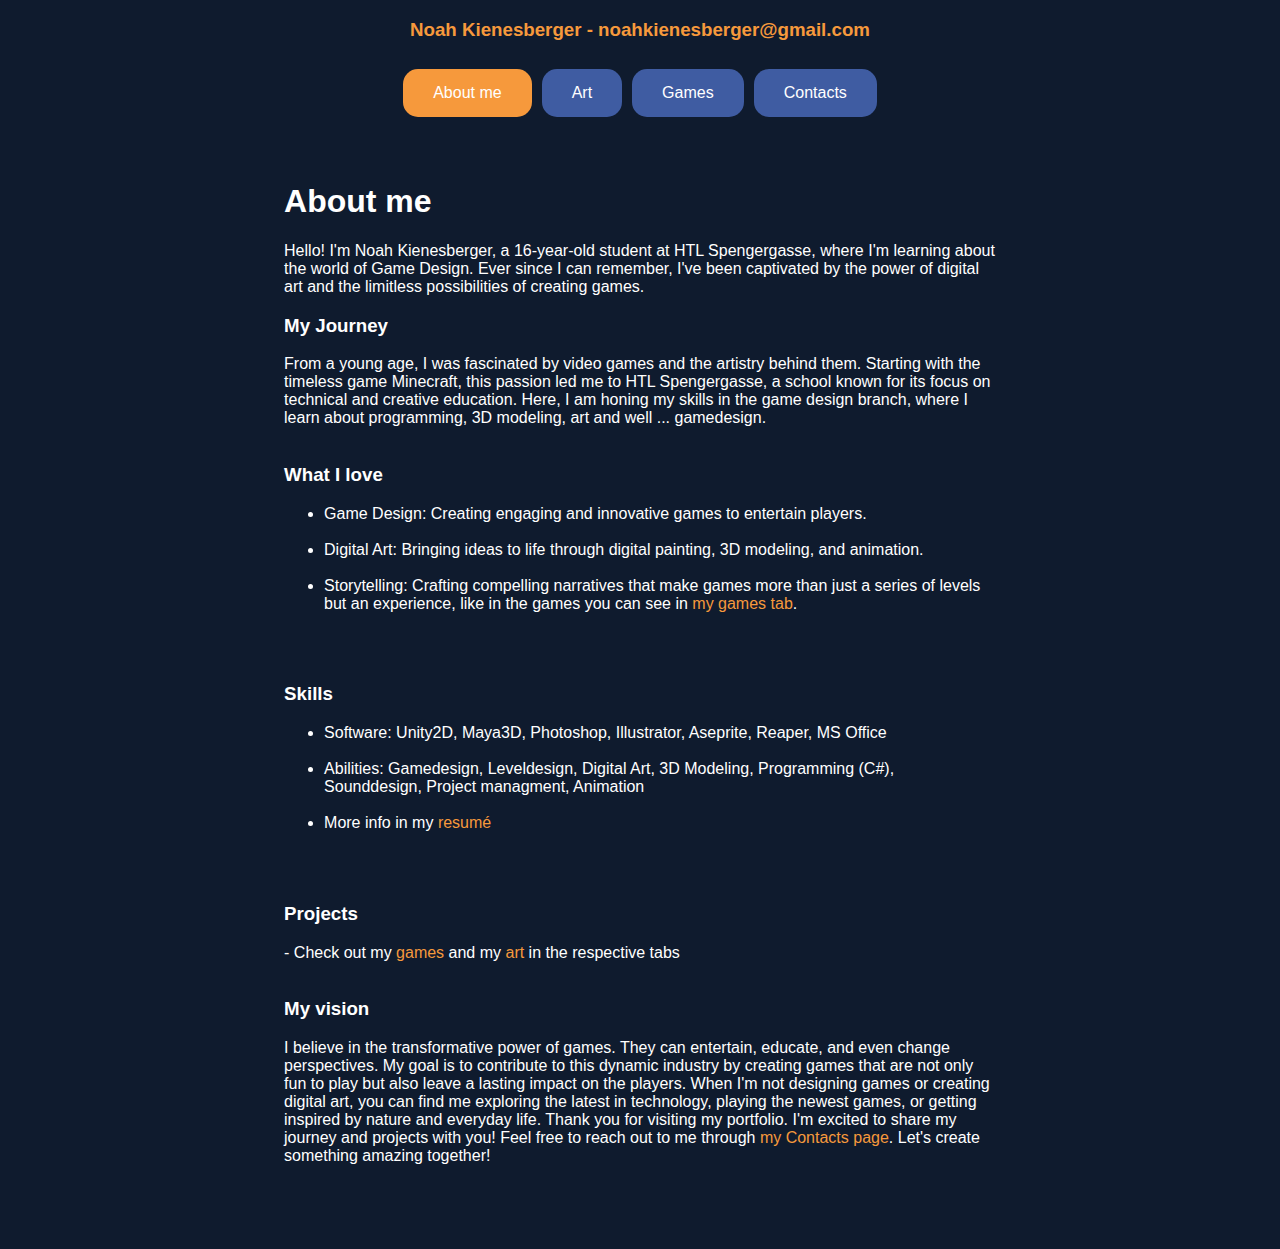
==== index.html @ b0a115f6 "Add files via upload" ====
<!DOCTYPE html>
<html>

<head>
  <title>Kienesberger Portfolio</title>
  <link rel="icon" type="image/x-icon" href="images/Kienesberger_CM.png">
  <meta charset="utf-8">
  <meta name="viewport" content="width=device-width, initial-scale=1">
  <link rel="stylesheet" href="styles.css">
</head>

<body>
  <header>
    <h3><a href="contacts.html">Noah Kienesberger - noahkienesberger@gmail.com</a></h3>
  </header>

  <nav class="navbar">
    <ul>
      <li>
        <div id="current"><a href="index.html">About me
      </li></a></div>
      <li>
        <div id="other"><a href="art.html">Art
      </li></a></div>
      <li>
        <div id="other"><a href="games.html">Games
      </li></a></div>
      <li>
        <div id="other"><a href="contacts.html">Contacts
      </li></a></div>
    </ul>
  </nav>
  <main>
    <h1>About me</h1>
    <p>Hello! I'm Noah Kienesberger, a 16-year-old student at HTL Spengergasse, where I'm learning about the world of
      Game Design. Ever since I can remember, I've been captivated by the power of digital art and the limitless
      possibilities of creating games.</p>
    <h3>My Journey</h3>
    From a young age, I was fascinated by video games and the artistry behind them. Starting with the timeless game
    Minecraft, this
    passion led me to HTL Spengergasse, a school known for its focus on technical and creative education. Here, I am
    honing my skills in the game design branch, where I learn about programming, 3D modeling, art and well ...
    gamedesign.

    <br><br>
    <h3>What I love</h3>
    <ul>
      <li>Game Design: Creating engaging and innovative games to entertain players.</li> <br>
      <li>Digital Art: Bringing ideas to life through digital painting, 3D modeling, and animation.</li> <br>
      <li>Storytelling: Crafting compelling narratives that make games more than just a series of levels but an
        experience, like in the games you can see in <a href="games.html">my games tab</a>.</li>
    </ul>

    <br><br>
    <h3>Skills</h3>
    <ul>
      <li>Software: Unity2D, Maya3D, Photoshop, Illustrator, Aseprite, Reaper, MS Office</li> <br>
      <li>Abilities: Gamedesign, Leveldesign, Digital Art, 3D Modeling, Programming (C#), Sounddesign, Project
        managment, Animation</li> <br>
      <li>More info in my <a href="Lebenslauf_Kienesberger.pdf">resumé</a></li>
    </ul>

    <br><br>
    <h3>Projects</h3>
    - Check out my <a href="games.html">games</a> and my <a href="art.html">art</a> in the respective tabs

    <br><br>
    <h3>My vision</h3>
    <p>
      I believe in the transformative power of games. They can entertain, educate, and even change perspectives. My goal
      is to contribute to this dynamic industry by creating games that are not only fun to play but also leave a lasting
      impact on the players.

      When I'm not designing games or creating digital art, you can find me exploring the latest in technology, playing
      the newest games, or getting inspired by nature and everyday life.

      Thank you for visiting my portfolio. I'm excited to share my journey and projects with you!

      Feel free to reach out to me through <a href="contacts.html">my Contacts page</a>. Let's create something amazing
      together!</p>
  </main>
</body>

</html>
---- styles.css ----
html {
  background-color: #0F1B2E;
}

body {
  max-width: 80ch;
  margin: 0 auto;
  margin-bottom: 2em;
  margin-top: 3em;
  font-family: sans-serif;
  background-color: #0F1B2E;
  padding: 1em;
  height: auto;
  color: #ffffff;
  flex-wrap: wrap;

}

@media (max-width: 460px) {
  body {
    margin-top: 4em;
  }
}

#current{
  border-radius: 15px;
  margin: 5px;

  left: 0px;
  right: 0px;
  text-decoration: none;
  display: block;
  text-align: center;
  justify-content: center;
  padding: 15px;
  /* margin-bottom: 2px; */
  float: left;
  background-color: #F6993C;
  transition-property: background-color;
  transition-duration: 0.5s;
  transition-timing-function: ease;
}
#other{
  border-radius: 15px;
  margin: 5px;

  left: 0px;
  right: 0px;
  text-decoration: none;
  display: block;
  text-align: center;
  justify-content: center;
  padding: 15px;
  /* margin-bottom: 2px; */
  float: left;
  background-color: #3F5CA2;
  transition-property: background-color;
  transition-duration: 0.5s;
  transition-timing-function: ease;
}

header {
  position: fixed;
  justify-content: center;
  top: 0;
  left: 0px;
  right: 0px;
  margin: 0px;
  text-align: center;
  font-size: 1em;
  background-color: #0F1B2E;
}

main {
  max-width: 80ch;
  padding-bottom: 20px;
  padding-top: 40px;
}

#characterDesign {
  justify-content: center;
  display: flex;
  flex-wrap: wrap;
  gap: 2%;
  height: 48%;
  width: 48%;
  margin-bottom: 2%;
  max-width: 100%;
  max-height: 100%;
  border: medium solid black;
  border-radius: 15px;
}

#images {
  justify-content: center;
  display: flex;
  flex-wrap: wrap;
  gap: 2%;
}

footer {
  position: fixed;
  background-color: #0F1B2E;
  bottom: 0px;
  left: 0px;
  right: 0px;
  margin: 0px;
  padding-bottom: 7px;
  padding-top: 7px;
  text-align: center;
  font-size: 1.7em;
}

.navbar {
  left: 0px;
  right: 0px;
  padding: 0px;
  margin: 0px;
  color: white;
  justify-content: center;
}

.navbar ul {
  left: 0px;
  right: 0px;
  list-style-type: none;
  display: flex;
  flex-wrap: wrap;
  overflow: hidden;
  padding: 0px;
  margin: 0px;
  justify-content: center;
}

.con {
  font-size: 1.4em;
  justify-content: center;
  text-align: center;
}

a {
  text-decoration: none;
  color: #F6993C
}

.navbar a {
  color: white;
  text-decoration: none;
  left: 0px;
  right: 0px;
  padding: 15px;
  text-align-last: center;
  justify-content: center;
}

#other:hover {
  background-color: #F6993C;
}
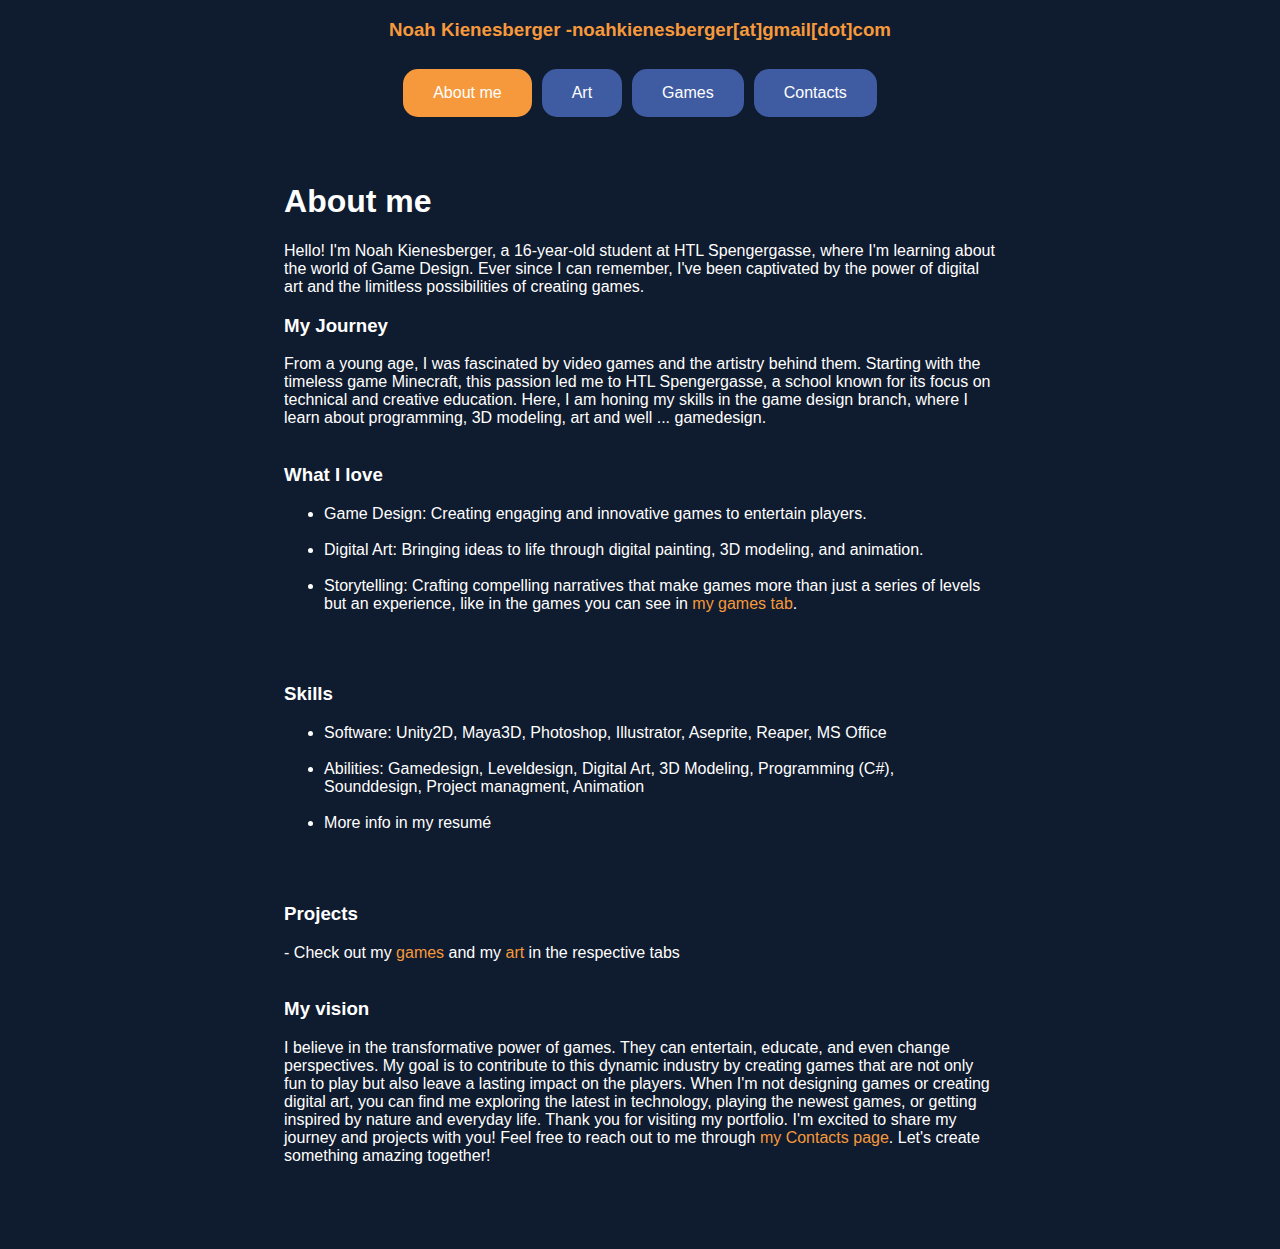
==== commit ec7e61bb: "Update index.html" ====
--- a/index.html
+++ b/index.html
@@ -11,7 +11,7 @@
 
 <body>
   <header>
-    <h3><a href="contacts.html">Noah Kienesberger - noahkienesberger@gmail.com</a></h3>
+    <h3><a href="contacts.html">Noah Kienesberger -noahkienesberger[at]gmail[dot]com</a></h3>
   </header>
 
   <nav class="navbar">
@@ -57,7 +57,7 @@
       <li>Software: Unity2D, Maya3D, Photoshop, Illustrator, Aseprite, Reaper, MS Office</li> <br>
       <li>Abilities: Gamedesign, Leveldesign, Digital Art, 3D Modeling, Programming (C#), Sounddesign, Project
         managment, Animation</li> <br>
-      <li>More info in my <a href="Lebenslauf_Kienesberger.pdf">resumé</a></li>
+      <li>More info in my resumé</a></li>
     </ul>
 
     <br><br>
@@ -81,4 +81,4 @@
   </main>
 </body>
 
-</html>+</html>
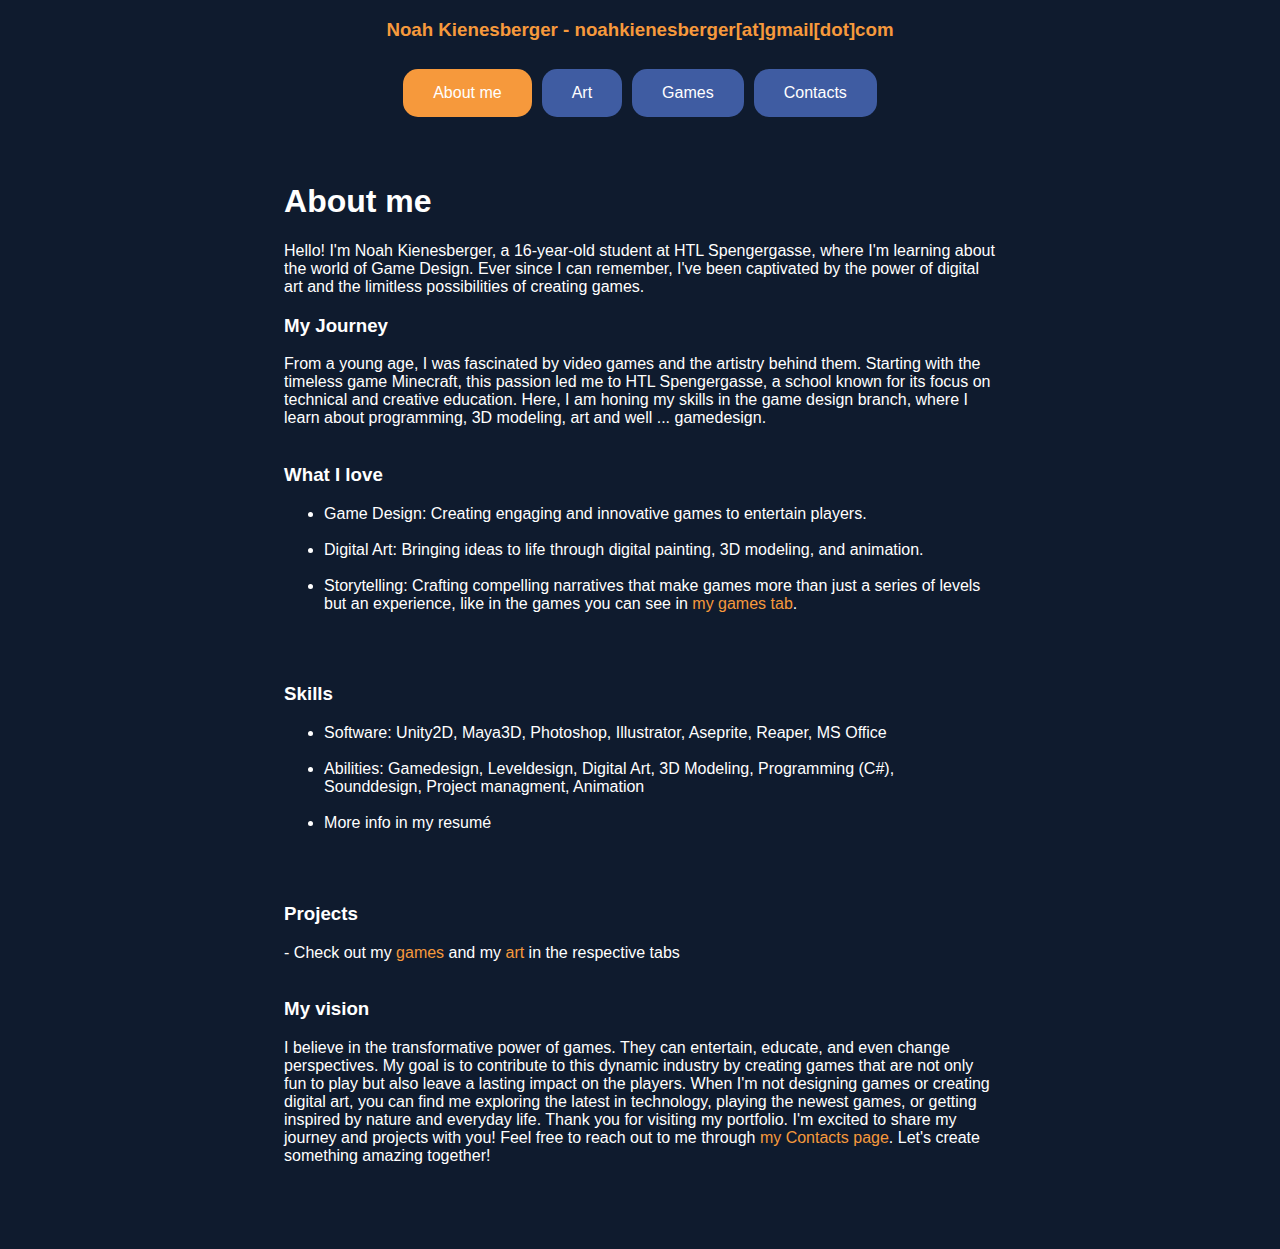
==== commit caa8a1b8: "Update index.html" ====
--- a/index.html
+++ b/index.html
@@ -11,7 +11,7 @@
 
 <body>
   <header>
-    <h3><a href="contacts.html">Noah Kienesberger -noahkienesberger[at]gmail[dot]com</a></h3>
+    <h3><a href="contacts.html">Noah Kienesberger - noahkienesberger[at]gmail[dot]com</a></h3>
   </header>
 
   <nav class="navbar">
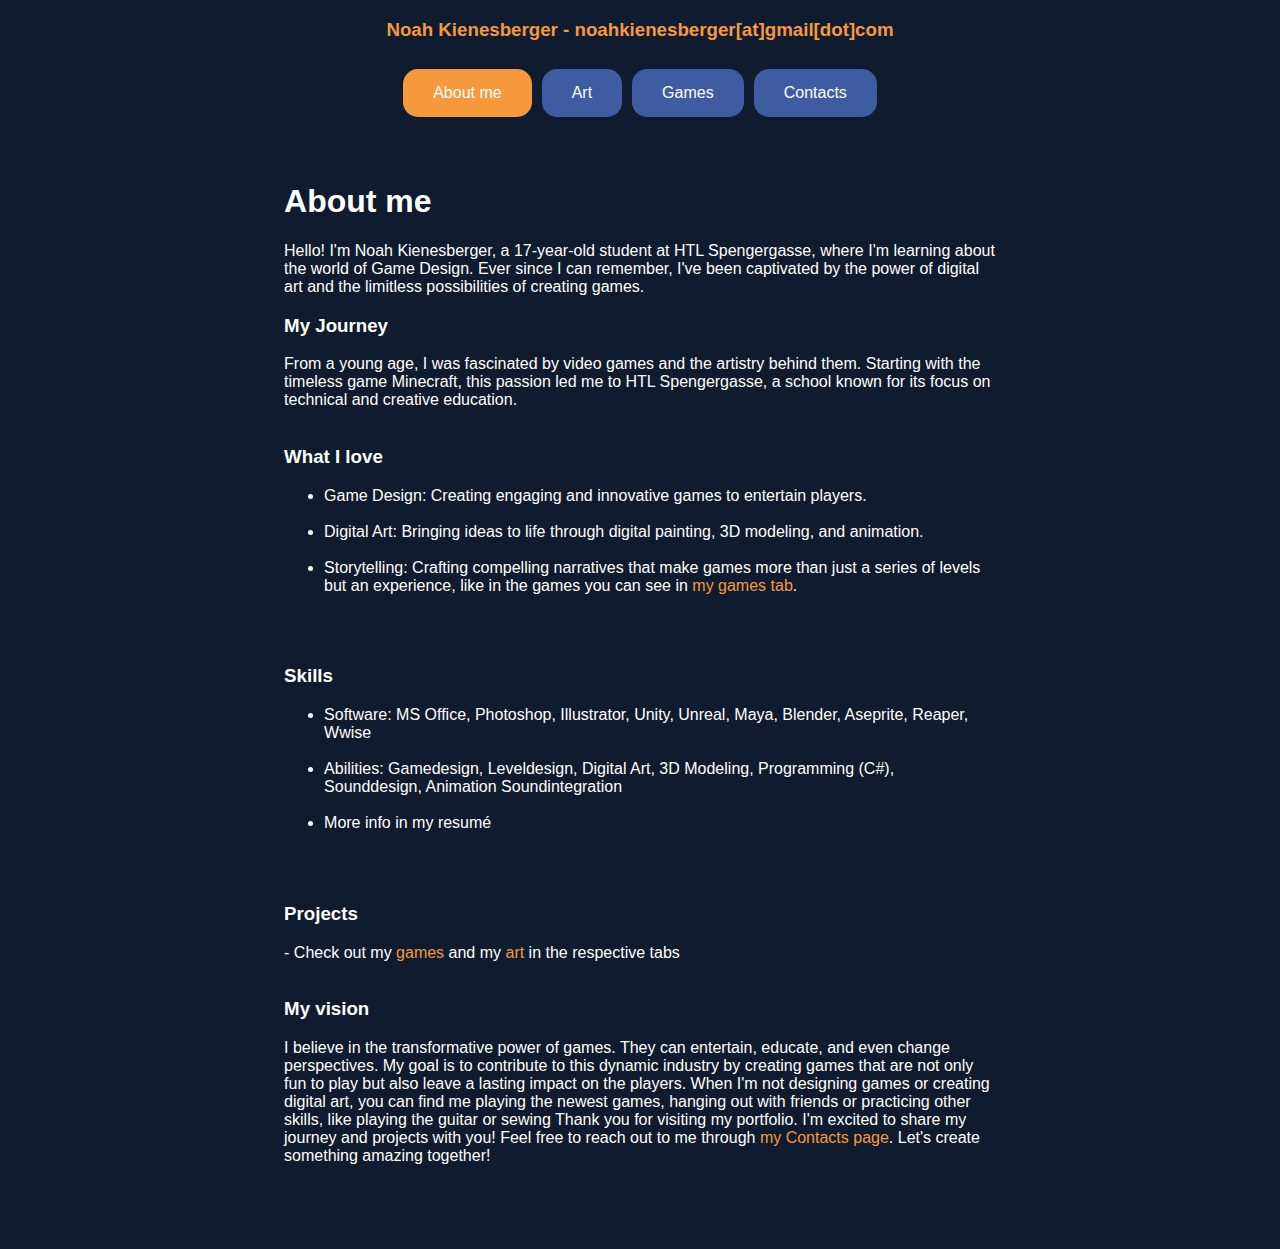
==== commit c434590d: "Update index.html" ====
--- a/index.html
+++ b/index.html
@@ -32,16 +32,13 @@
   </nav>
   <main>
     <h1>About me</h1>
-    <p>Hello! I'm Noah Kienesberger, a 16-year-old student at HTL Spengergasse, where I'm learning about the world of
+    <p>Hello! I'm Noah Kienesberger, a 17-year-old student at HTL Spengergasse, where I'm learning about the world of
       Game Design. Ever since I can remember, I've been captivated by the power of digital art and the limitless
       possibilities of creating games.</p>
     <h3>My Journey</h3>
     From a young age, I was fascinated by video games and the artistry behind them. Starting with the timeless game
     Minecraft, this
-    passion led me to HTL Spengergasse, a school known for its focus on technical and creative education. Here, I am
-    honing my skills in the game design branch, where I learn about programming, 3D modeling, art and well ...
-    gamedesign.
-
+    passion led me to HTL Spengergasse, a school known for its focus on technical and creative education.
     <br><br>
     <h3>What I love</h3>
     <ul>
@@ -54,9 +51,10 @@
     <br><br>
     <h3>Skills</h3>
     <ul>
-      <li>Software: Unity2D, Maya3D, Photoshop, Illustrator, Aseprite, Reaper, MS Office</li> <br>
-      <li>Abilities: Gamedesign, Leveldesign, Digital Art, 3D Modeling, Programming (C#), Sounddesign, Project
-        managment, Animation</li> <br>
+      <li>Software: MS Office, Photoshop, Illustrator, Unity, Unreal, Maya, Blender, Aseprite, Reaper, Wwise</li> <br>
+      <li>Abilities: Gamedesign, Leveldesign, Digital Art, 3D Modeling, Programming
+(C#), Sounddesign, Animation Soundintegration
+</li> <br>
       <li>More info in my resumé</a></li>
     </ul>
 
@@ -71,8 +69,7 @@
       is to contribute to this dynamic industry by creating games that are not only fun to play but also leave a lasting
       impact on the players.
 
-      When I'm not designing games or creating digital art, you can find me exploring the latest in technology, playing
-      the newest games, or getting inspired by nature and everyday life.
+      When I'm not designing games or creating digital art, you can find me playing the newest games, hanging out with friends or practicing other skills, like playing the guitar or sewing
 
       Thank you for visiting my portfolio. I'm excited to share my journey and projects with you!
 
